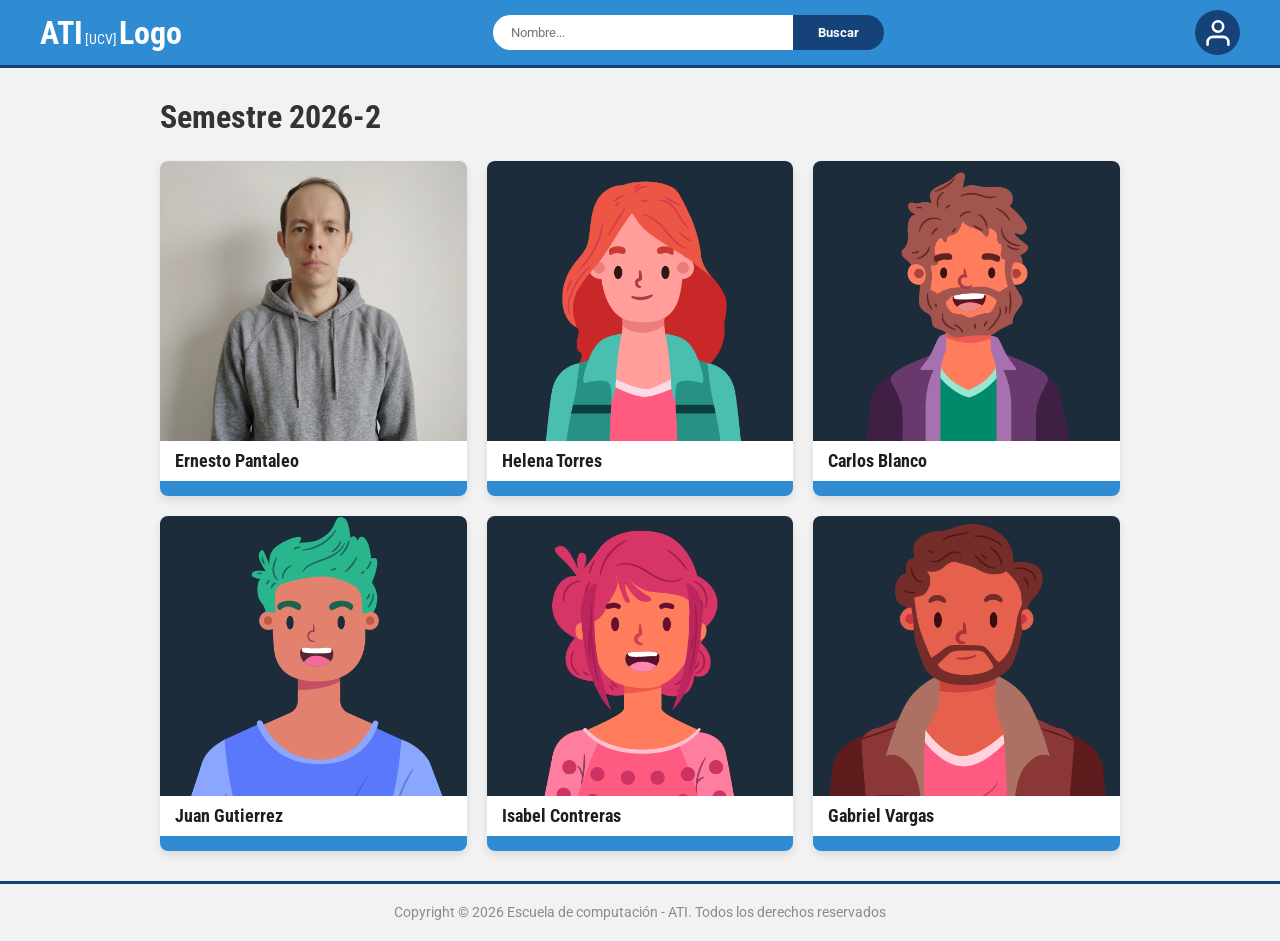
==== index.html @ 74e113b7 "primera versión página de listado" ====
<!DOCTYPE html>
<html lang="es">
<head>
    <meta charset="UTF-8">
    <meta name="viewport" content="width=device-width, initial-scale=1.0">
    <title>ATI[UCV]Log 2026-2</title>

    <link rel="icon" sizes="32x32" href="icon/logo-32x32.png">
    <link rel="icon" sizes="192x192" href="icon/logo-192x192.png">

    <style>

        @import url('css/_theme.css');

        
        * {
            margin: 0;
            padding: 0;
            box-sizing: border-box;
        }

        /*define la apariencia general de toda la página (<body>) y crea la estructura base para 
          que el pie de página (<footer>) siempre se mantenga pegado abajo*/
        body {
            font-family: var(--primary-font);
            background-color: var(--grey-50);
            color: var(--grey-800);
            display: flex;
            flex-direction: column;
            min-height: 100vh;
        }

        /*diseña el encabezado superior de la página (<header>), aplicándole el color principal de fondo*/
        header {
            background-color: var(--main-color);
            border-bottom: 3px solid var(--accent-color);
            padding: 10px 20px;
        }
        
        /*alinea horizontalmente los elementos dentro de la barra de navegación (<nav>) y la 
          centra en la pantalla*/
        nav {
            display: flex;
            justify-content: space-between;
            align-items: center;
            max-width: 1200px;
            margin: 0 auto;
        }
           
        /*convierte el enlace del logotipo (.logo) en un título grande, blanco, en negrita y 
          sin subrayado*/
        .logo {
            color: var(--white);
            font-size: 2em;
            font-weight: 700;
            text-decoration: none;
            font-family: var(--condensed-font);
        }

        /*reduce el tamaño del texto [UCV]*/
        .logo .ucv {
            font-size: 0.45em;        
            font-weight: 400;         
            vertical-align: baseline; 
            margin: 0 -5px;           /* Margen negativo: acerca [UCV] hacia "ATI" y hacia "Log" */
            letter-spacing: 0;        /* Evita que los corchetes y letras internas de [UCV] se aplasten */
        }

        /*coloca la caja de texto (<input>) y el botón (<button>) del buscador uno al lado 
          del otro en una misma fila horizontal*/
        .form-busq {
            display: flex;
        }

        /*le da estilo al campo de texto (<input>) del formulario de búsqueda*/
        .form-busq input {
            padding: 10px 18px;               
            border: none;
            border-radius: 50px 0 0 50px;    
            width: 300px;
            font-family: var(--primary-font);
            outline: none; 
           
        }

        /*le da estilo al botón de búsqueda (<button>) del formulario de busqueda*/
        .form-busq button {

            padding: 10px 25px;              
            background-color: var(--accent-color);
            color: var(--white);
            border: none;
            border-radius: 0 50px 50px 0;     
            cursor: pointer;
            font-family: var(--primary-font);
            font-weight: bold;
            
        }

        /*crea un contenedor circular de 45x45 píxeles con el fondo de color azul 
           y centra cualquier elemento que se coloque dentro*/
        .circulo-usuario {
            width: 45px;
            height: 45px;
            background-color: var(--accent-color); /* Azul oscuro */
            border-radius: 60%;        
            display: flex;
            justify-content: center;   
            align-items: center;       
        }

        .icon-us {
            height: 26px;
            width: 40px;
            
        }

        /* define el contenedor principal de contenido (<section>), centrándolo en la 
            pantalla y empujando el pie de página (<footer>) hacia el borde*/
        section {
            flex: 1; 
            max-width: 1000px;
            margin: 0 auto;
            padding: 30px 20px;
            width: 100%;
        }

        /*le da estilo al encabezado principal de la sección (.titulo-semestre)*/
        .titulo-semestre {
            font-family: var(--condensed-font);
            color: var(--grey-800);
            margin-bottom: 25px;
            font-size: 2em;
        }

        /*organiza los elementos dentro de .tabla-estudiantes en una cuadrícula de 
          3 columnas del mismo ancho*/
        .tabla-estudiantes {
            display: grid;
            grid-template-columns: repeat(3, 1fr);
            gap: 20px;
        }

        /*convierte cada elemento .tarjeta-est en una tarjeta visual limpia con esquinas redondeadas y sombra suave*/
        .tarjeta-est {
            background-color: var(--white);
            border-radius: 8px;
            overflow: hidden;
            box-shadow: 0 4px 8px rgba(0,0,0,0.1);
            text-decoration: none; /* Quita el subrayado del enlace */
            color: inherit;
            display: flex;
            flex-direction: column;
        }

        /*estandariza el tamaño de las fotos dentro de cada tarjeta de estudiante */
        .tarjeta-est img {
            width: 100%;
            height: 280px;
            object-fit: cover;
            background-color: #202538; /* Color de fondo de las fotos dummy */
        }

        .info-tar {
            padding: 0;
            text-align: left;
        }

        /*le da estilo al título principal (<h3>) dentro del bloque de información (.info-tar)*/
        .info-tar h3 {
            font-family: var(--condensed-font);
            font-size: 1.1em;
            padding: 10px 15px;
            color: var(--grey-950);
        }

        /* La barra de color abajo */
        .color-bar {
            height: 15px;
            background-color: var(--main-color);
            width: 100%;
        }

        /*diseña el pie de página (<footer>) con fondo claro, texto centrado y una línea de color 
          destacado en su borde superior*/
        footer {
            text-align: center;
            padding: 20px;
            background-color: var(--grey-50);
            border-top: 3px solid var(--accent-color);
            color: var(--grey-400);
            font-size: 0.9em;
        }



        
    </style>
</head>

                                         


<body>
    <header>
        <nav>
            <a href="index.html" class="logo">ATI
                <span class="ucv">[UCV]</span> Logo
            </a>

            <!-- Formulario de búsqueda -->
            <form class="form-busq">
                <input type="text" placeholder="Nombre...">
                <button type="submit">Buscar</button>
            </form>

             <!-- Ícono de usuario -->
            <div class="circulo-usuario">
                <img src="icon/userIcon.svg" alt="Usuario" class="icon-us">
            </div>  

        </nav>
    </header>

    <section>
        <h2 class="titulo-semestre">Semestre 2026-2</h2>
        <div class="tabla-estudiantes">

            <!-- Tarjeta 1 -->
            <a href="25013703/profile.html" class="tarjeta-est">
                <img src="25013703/25013703.jpg" alt="Ernesto Pantaleo">
                <div class="info-tar">
                    <h3>Ernesto Pantaleo</h3>
                    <div class="color-bar"></div>
                </div>
            </a>

            <!-- Tarjeta 2 -->
             <div class="tarjeta-est">
                <img src="Dummies/Dummy1.png" alt="Helena Torres">
                <div class="info-tar">
                    <h3>Helena Torres</h3>
                    <div class="color-bar"></div>
                </div>
            </div>

            <!-- Tarjeta 3 -->
             <div class="tarjeta-est">
                <img src="Dummies/Dummy2.png" alt="Carlos Blanco">
                <div class="info-tar">
                    <h3>Carlos Blanco</h3>
                    <div class="color-bar"></div>
                </div>
             </div>

             <!-- Tarjeta 4 -->
             <div class="tarjeta-est">
                <img src="Dummies/Dummy3.png" alt="Juan Gutierrez">
                <div class="info-tar">
                    <h3>Juan Gutierrez</h3>
                    <div class="color-bar"></div>
                </div>
             </div>

             <!-- Tarjeta 5 -->
             <div class="tarjeta-est">
                <img src="Dummies/Dummy4.png" alt="Isabel Contreras">
                <div class="info-tar">
                    <h3>Isabel Contreras</h3>
                    <div class="color-bar"></div>
                </div>
             </div>

             <!-- Tarjeta 6 -->
             <div class="tarjeta-est">
                <img src="Dummies/Dummy5.png" alt="Gabriel Vargas">
                <div class="info-tar">
                    <h3>Gabriel Vargas</h3>
                    <div class="color-bar"></div>
                </div>
             </div>

            

        </div> <!--fin tabla estudiantes-->

        
    </section>

    <footer>
        <p>Copyright © 2026 Escuela de computación - ATI. Todos los derechos reservados</p>
    </footer>
    
</body>
</html>
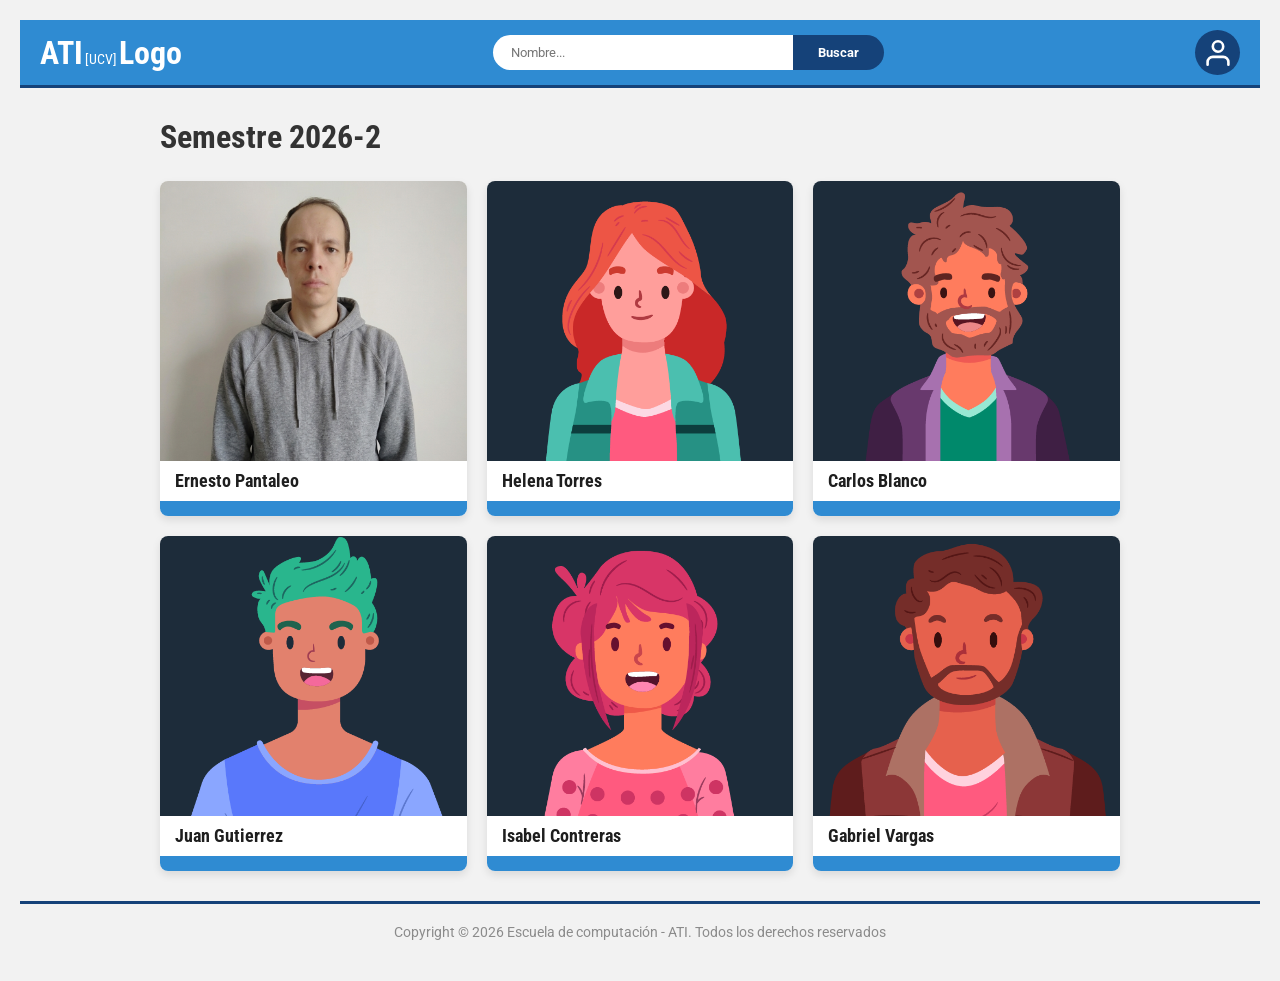
==== commit 0f58eead: "hojas de estilo compartidas" ====
--- a/index.html
+++ b/index.html
@@ -8,194 +8,8 @@
     <link rel="icon" sizes="32x32" href="icon/logo-32x32.png">
     <link rel="icon" sizes="192x192" href="icon/logo-192x192.png">
 
-    <style>
-
-        @import url('css/_theme.css');
-
-        
-        * {
-            margin: 0;
-            padding: 0;
-            box-sizing: border-box;
-        }
-
-        /*define la apariencia general de toda la página (<body>) y crea la estructura base para 
-          que el pie de página (<footer>) siempre se mantenga pegado abajo*/
-        body {
-            font-family: var(--primary-font);
-            background-color: var(--grey-50);
-            color: var(--grey-800);
-            display: flex;
-            flex-direction: column;
-            min-height: 100vh;
-        }
-
-        /*diseña el encabezado superior de la página (<header>), aplicándole el color principal de fondo*/
-        header {
-            background-color: var(--main-color);
-            border-bottom: 3px solid var(--accent-color);
-            padding: 10px 20px;
-        }
-        
-        /*alinea horizontalmente los elementos dentro de la barra de navegación (<nav>) y la 
-          centra en la pantalla*/
-        nav {
-            display: flex;
-            justify-content: space-between;
-            align-items: center;
-            max-width: 1200px;
-            margin: 0 auto;
-        }
-           
-        /*convierte el enlace del logotipo (.logo) en un título grande, blanco, en negrita y 
-          sin subrayado*/
-        .logo {
-            color: var(--white);
-            font-size: 2em;
-            font-weight: 700;
-            text-decoration: none;
-            font-family: var(--condensed-font);
-        }
-
-        /*reduce el tamaño del texto [UCV]*/
-        .logo .ucv {
-            font-size: 0.45em;        
-            font-weight: 400;         
-            vertical-align: baseline; 
-            margin: 0 -5px;           /* Margen negativo: acerca [UCV] hacia "ATI" y hacia "Log" */
-            letter-spacing: 0;        /* Evita que los corchetes y letras internas de [UCV] se aplasten */
-        }
-
-        /*coloca la caja de texto (<input>) y el botón (<button>) del buscador uno al lado 
-          del otro en una misma fila horizontal*/
-        .form-busq {
-            display: flex;
-        }
-
-        /*le da estilo al campo de texto (<input>) del formulario de búsqueda*/
-        .form-busq input {
-            padding: 10px 18px;               
-            border: none;
-            border-radius: 50px 0 0 50px;    
-            width: 300px;
-            font-family: var(--primary-font);
-            outline: none; 
-           
-        }
-
-        /*le da estilo al botón de búsqueda (<button>) del formulario de busqueda*/
-        .form-busq button {
-
-            padding: 10px 25px;              
-            background-color: var(--accent-color);
-            color: var(--white);
-            border: none;
-            border-radius: 0 50px 50px 0;     
-            cursor: pointer;
-            font-family: var(--primary-font);
-            font-weight: bold;
-            
-        }
-
-        /*crea un contenedor circular de 45x45 píxeles con el fondo de color azul 
-           y centra cualquier elemento que se coloque dentro*/
-        .circulo-usuario {
-            width: 45px;
-            height: 45px;
-            background-color: var(--accent-color); /* Azul oscuro */
-            border-radius: 60%;        
-            display: flex;
-            justify-content: center;   
-            align-items: center;       
-        }
-
-        .icon-us {
-            height: 26px;
-            width: 40px;
-            
-        }
-
-        /* define el contenedor principal de contenido (<section>), centrándolo en la 
-            pantalla y empujando el pie de página (<footer>) hacia el borde*/
-        section {
-            flex: 1; 
-            max-width: 1000px;
-            margin: 0 auto;
-            padding: 30px 20px;
-            width: 100%;
-        }
-
-        /*le da estilo al encabezado principal de la sección (.titulo-semestre)*/
-        .titulo-semestre {
-            font-family: var(--condensed-font);
-            color: var(--grey-800);
-            margin-bottom: 25px;
-            font-size: 2em;
-        }
-
-        /*organiza los elementos dentro de .tabla-estudiantes en una cuadrícula de 
-          3 columnas del mismo ancho*/
-        .tabla-estudiantes {
-            display: grid;
-            grid-template-columns: repeat(3, 1fr);
-            gap: 20px;
-        }
-
-        /*convierte cada elemento .tarjeta-est en una tarjeta visual limpia con esquinas redondeadas y sombra suave*/
-        .tarjeta-est {
-            background-color: var(--white);
-            border-radius: 8px;
-            overflow: hidden;
-            box-shadow: 0 4px 8px rgba(0,0,0,0.1);
-            text-decoration: none; /* Quita el subrayado del enlace */
-            color: inherit;
-            display: flex;
-            flex-direction: column;
-        }
-
-        /*estandariza el tamaño de las fotos dentro de cada tarjeta de estudiante */
-        .tarjeta-est img {
-            width: 100%;
-            height: 280px;
-            object-fit: cover;
-            background-color: #202538; /* Color de fondo de las fotos dummy */
-        }
-
-        .info-tar {
-            padding: 0;
-            text-align: left;
-        }
-
-        /*le da estilo al título principal (<h3>) dentro del bloque de información (.info-tar)*/
-        .info-tar h3 {
-            font-family: var(--condensed-font);
-            font-size: 1.1em;
-            padding: 10px 15px;
-            color: var(--grey-950);
-        }
-
-        /* La barra de color abajo */
-        .color-bar {
-            height: 15px;
-            background-color: var(--main-color);
-            width: 100%;
-        }
-
-        /*diseña el pie de página (<footer>) con fondo claro, texto centrado y una línea de color 
-          destacado en su borde superior*/
-        footer {
-            text-align: center;
-            padding: 20px;
-            background-color: var(--grey-50);
-            border-top: 3px solid var(--accent-color);
-            color: var(--grey-400);
-            font-size: 0.9em;
-        }
-
-
-
-        
-    </style>
+    <link rel="stylesheet" href="css/style.css">
+    
 </head>
 
                                          
--- a/css/style.css
+++ b/css/style.css
@@ -0,0 +1,304 @@
+
+        /*css index*/
+
+        @import url('_theme.css');
+
+        
+        * {
+            margin: 0;
+            padding: 0;
+            box-sizing: border-box;
+        }
+
+        /*define la apariencia general de toda la página (<body>) y crea la estructura base para 
+          que el pie de página (<footer>) siempre se mantenga pegado abajo*/
+        body {
+            font-family: var(--primary-font);
+            background-color: var(--grey-50);
+            color: var(--grey-800);
+            display: flex;
+            flex-direction: column;
+            min-height: 100vh;
+        }
+
+        /*diseña el encabezado superior de la página (<header>), aplicándole el color principal de fondo*/
+        header {
+            background-color: var(--main-color);
+            border-bottom: 3px solid var(--accent-color);
+            padding: 10px 20px;
+        }
+        
+        /*alinea horizontalmente los elementos dentro de la barra de navegación (<nav>) y la 
+          centra en la pantalla*/
+        nav {
+            display: flex;
+            justify-content: space-between;
+            align-items: center;
+            max-width: 1200px;
+            margin: 0 auto;
+        }
+           
+        /*convierte el enlace del logotipo (.logo) en un título grande, blanco, en negrita y 
+          sin subrayado*/
+        .logo {
+            color: var(--white);
+            font-size: 2em;
+            font-weight: 700;
+            text-decoration: none;
+            font-family: var(--condensed-font);
+        }
+
+        /*reduce el tamaño del texto [UCV]*/
+        .logo .ucv {
+            font-size: 0.45em;        
+            font-weight: 400;         
+            vertical-align: baseline; 
+            margin: 0 -5px;           /* Margen negativo: acerca [UCV] hacia "ATI" y hacia "Log" */
+            letter-spacing: 0;        /* Evita que los corchetes y letras internas de [UCV] se aplasten */
+        }
+
+        /*coloca la caja de texto (<input>) y el botón (<button>) del buscador uno al lado 
+          del otro en una misma fila horizontal*/
+        .form-busq {
+            display: flex;
+        }
+
+        /*le da estilo al campo de texto (<input>) del formulario de búsqueda*/
+        .form-busq input {
+            padding: 10px 18px;               
+            border: none;
+            border-radius: 50px 0 0 50px;    
+            width: 300px;
+            font-family: var(--primary-font);
+            outline: none; 
+           
+        }
+
+        /*le da estilo al botón de búsqueda (<button>) del formulario de busqueda*/
+        .form-busq button {
+
+            padding: 10px 25px;              
+            background-color: var(--accent-color);
+            color: var(--white);
+            border: none;
+            border-radius: 0 50px 50px 0;     
+            cursor: pointer;
+            font-family: var(--primary-font);
+            font-weight: bold;
+            
+        }
+
+        /*crea un contenedor circular de 45x45 píxeles con el fondo de color azul 
+           y centra cualquier elemento que se coloque dentro*/
+        .circulo-usuario {
+            width: 45px;
+            height: 45px;
+            background-color: var(--accent-color); /* Azul oscuro */
+            border-radius: 60%;        
+            display: flex;
+            justify-content: center;   
+            align-items: center;       
+        }
+
+        .icon-us {
+            height: 26px;
+            width: 40px;
+            
+        }
+
+        /* define el contenedor principal de contenido (<section>), centrándolo en la 
+            pantalla y empujando el pie de página (<footer>) hacia el borde*/
+        section {
+            flex: 1; 
+            max-width: 1000px;
+            margin: 0 auto;
+            padding: 30px 20px;
+            width: 100%;
+        }
+
+        /*le da estilo al encabezado principal de la sección (.titulo-semestre)*/
+        .titulo-semestre {
+            font-family: var(--condensed-font);
+            color: var(--grey-800);
+            margin-bottom: 25px;
+            font-size: 2em;
+        }
+
+        /*organiza los elementos dentro de .tabla-estudiantes en una cuadrícula de 
+          3 columnas del mismo ancho*/
+        .tabla-estudiantes {
+            display: grid;
+            grid-template-columns: repeat(3, 1fr);
+            gap: 20px;
+        }
+
+        /*convierte cada elemento .tarjeta-est en una tarjeta visual limpia con esquinas redondeadas y sombra suave*/
+        .tarjeta-est {
+            background-color: var(--white);
+            border-radius: 8px;
+            overflow: hidden;
+            box-shadow: 0 4px 8px rgba(0,0,0,0.1);
+            text-decoration: none; /* Quita el subrayado del enlace */
+            color: inherit;
+            display: flex;
+            flex-direction: column;
+        }
+
+        /*estandariza el tamaño de las fotos dentro de cada tarjeta de estudiante */
+        .tarjeta-est img {
+            width: 100%;
+            height: 280px;
+            object-fit: cover;
+            background-color: #202538; /* Color de fondo de las fotos dummy */
+        }
+
+        .info-tar {
+            padding: 0;
+            text-align: left;
+        }
+
+        /*le da estilo al título principal (<h3>) dentro del bloque de información (.info-tar)*/
+        .info-tar h3 {
+            font-family: var(--condensed-font);
+            font-size: 1.1em;
+            padding: 10px 15px;
+            color: var(--grey-950);
+        }
+
+        /* La barra de color abajo */
+        .color-bar {
+            height: 15px;
+            background-color: var(--main-color);
+            width: 100%;
+        }
+
+        /*diseña el pie de página (<footer>) con fondo claro, texto centrado y una línea de color 
+          destacado en su borde superior*/
+        footer {
+            text-align: center;
+            padding: 20px;
+            background-color: var(--grey-50);
+            border-top: 3px solid var(--accent-color);
+            color: var(--grey-400);
+            font-size: 0.9em;
+        }
+
+         
+        /*------------------------------------css profile------------------------------------*/
+        
+
+        
+        body {
+            font-family: var(--primary-font); 
+            background-color: var(--grey-50); /* Fondo gris claro neutro */
+            margin: 0;
+            padding: 20px;
+            color: var(--grey-800); /* Texto oscuro */
+        }
+
+        /* --- Contenedor Principal --- */
+        .tarjeta-pefil {
+            display: flex;
+            background-color: var(--white); /* Fondo blanco */
+            max-width: 900px;
+            margin: 0 auto; /* Centra la tarjeta */
+            box-shadow: 0 4px 12px rgba(0, 0, 0, 0.15); /* Sombra sutil */
+            border-radius: 8px; /* Bordes redondeados */
+            overflow: hidden; /* Para que la imagen respete los bordes curvos */
+        }
+
+        /* --- Lado Izquierdo: Imagen --- */
+        .contenedor-imagen-perfil {
+            width: 35%; /* La imagen ocupa el 35% del ancho */
+            position: relative;
+            overflow: hidden; /* Recorta cualquier desborde dentro del bloque izquierdo */
+            flex-shrink: 0;
+            
+        }
+
+        .img-perfil {
+            
+            width: calc(100% - 5px);/* Deja 5px a la derecha para ver la franja azul */
+            height: 100%;
+            object-fit: cover; /* Ajusta la imagen sin deformarla */
+            border-bottom-right-radius: 85px; /* La curva en el borde inferior derecho */
+            position: relative;
+            z-index: 2; /* Asegura que la imagen esté por encima de la barra */
+        }
+
+        /* La barra de color a la derecha de la imagen */
+        .contenedor-imagen-perfil::after {
+            content: "";
+            position: absolute; 
+            top: 0;
+            right: 0;
+            width: 85px; /* Grosor de la barra */
+            height: 100%;
+            background-color: var( --main-color); /* Azul claro */
+            z-index: 1;
+            
+        }
+
+        /* --- Lado Derecho: Información --- */
+        .info-perfil {
+            width: 65%;
+            padding: 30px;
+            display: flex;
+            flex-direction: column;
+            justify-content: center;
+        }   
+
+        .nombre-perfil {
+            font-family: var(--condensed-font); 
+            color: var(--accent-color); /* Azul oscuro */
+            margin-top: 0;
+            margin-bottom: 15px;
+            letter-spacing: 1px;
+        }
+
+        .descripcion-perfil {
+            font-family: var(--flex-font); 
+            font-style: italic;
+            line-height: 1.6;
+            color: var(--grey-800); /* Gris oscuro */
+            margin-bottom: 20px;
+        }
+
+        .lista-perfil {
+            list-style: none;
+            padding: 0;
+            margin: 0 0 20px 0;
+            display: grid;
+            grid-template-columns: 280px 1fr; /* Columna 1: 280px fijos, Columna 2: el resto */
+            row-gap: 8px; /* Separación entre filas */
+            column-gap: 15px; /* Separación entre etiqueta y valor */
+        }
+
+        .lista-perfil li {
+            display: contents; 
+        }
+
+        .lista-perfil .etiq {
+            font-weight: 700;
+            color: var(--black);
+        }
+
+        
+        .lista-perfil .valor {
+            color: var(--grey-800);
+        }
+
+       
+        /* Estilos del Enlace de Correo */
+        .contacto-perfil a {/* Estilos del Enlace de Correo  */
+            color: var(--main-color); /* Color normal: azul claro */
+            text-decoration: none;
+            font-weight: 500;
+            transition: color 0.3s ease;
+        } 
+        /* Pseudo-clase para cuando el link está "activo" o el ratón encima */
+        
+        .contacto-perfil a:active {/* Cuando el enlace está ACTIVO (siendo clickeado) */
+            color: var(--accent-color); /* Usa la variable accent-color */
+            text-decoration: underline;
+        }
